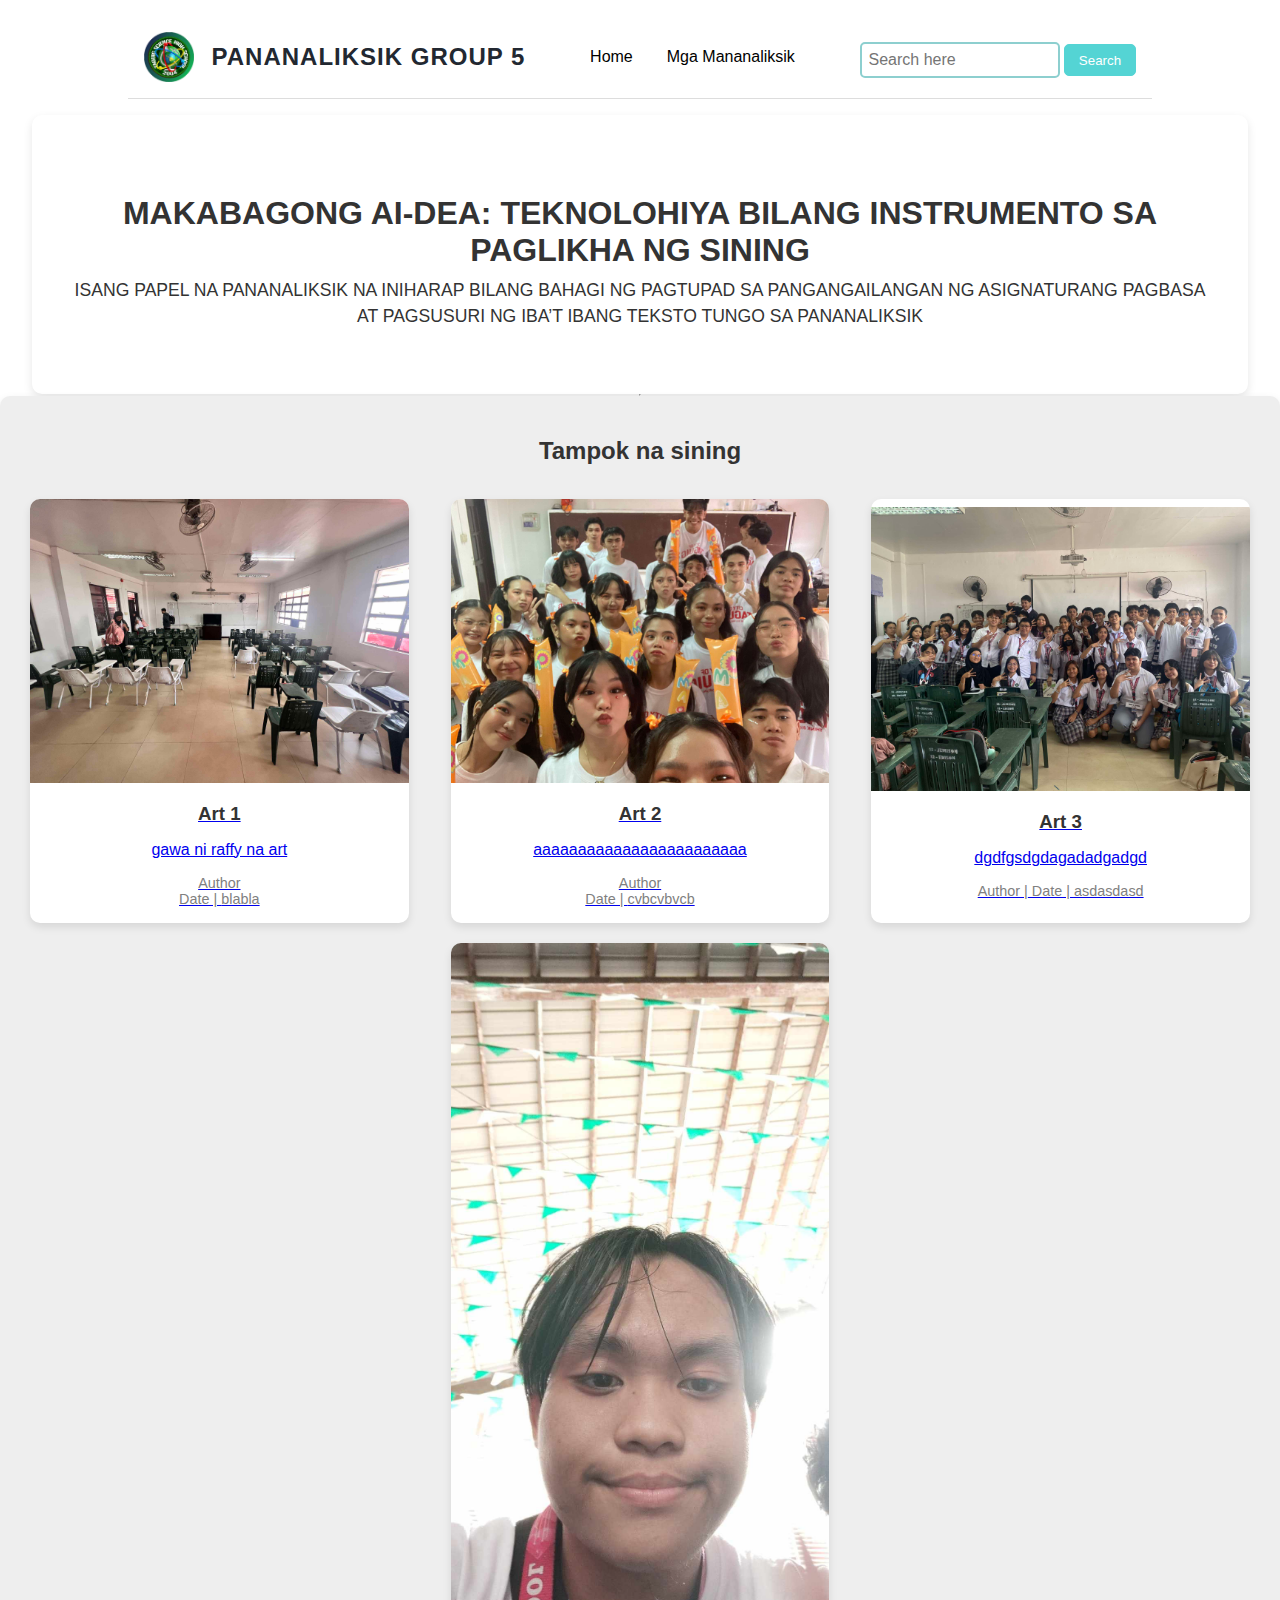
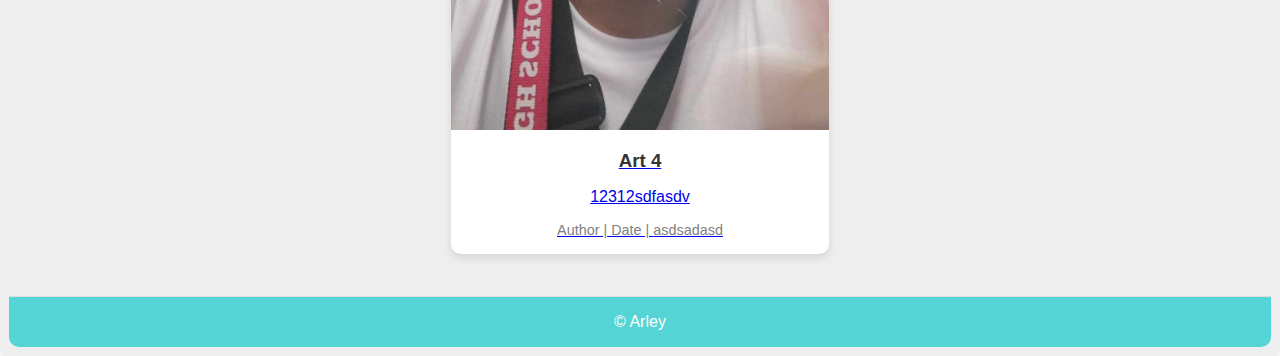
==== index.html @ d32a34a2 "Add files via upload" ====
<!DOCTYPE html>
<html lang="en">

<head>
    <meta charset="UTF-8">
    <meta http-equiv="X-UA-Compatible" content="IE=edge">
    <meta name="viewport" content="width=device-width, initial-scale=1.0">
    <title>Makabagong AI-dea</title>
    <link rel="stylesheet" href="css/style.css">
    <link rel="stylesheet" href="css/utils.css">
    <link rel="stylesheet" href="css/search.css">
</head>

<body>
<header class="m-1">
    <nav class="navigation max-width-1 margin-auto">
        <div class="navLeft">
            <a href="index.html">
                <img src="img/tagsci.png" alt="Logo" class="logo">
                <span class="logo-text">PANANALIKSIK GROUP 5</span>
            </a>
        </div>
        <div class="navCenter">
            <ul class="nav-items">
                <li class="nav-item"><a href="index.html">Home</a></li>
                <li class="nav-item"><a href="enums/members.html">Mga Mananaliksik</a></li>
            </ul>
        </div>
        <form action="/blog-in-html-css/search.html">
            <div class="navRight">
                <input type="search" name="query" class="form-input" placeholder="Search here">
                <button class="btn btn-pink" type="submit">Search</button>
            </div>
        </form>
    </nav>
</header>


<main>
    <div class="content max-width-95 margin-auto">
        <div class="content-left">
            <h1 class="m-1">MAKABAGONG AI-DEA: TEKNOLOHIYA BILANG INSTRUMENTO SA PAGLIKHA NG SINING</h1>
            <p>
                ISANG PAPEL NA PANANALIKSIK NA INIHARAP BILANG BAHAGI NG 
                PAGTUPAD SA PANGANGAILANGAN NG ASIGNATURANG PAGBASA 
                AT PAGSUSURI NG IBA’T IBANG TEKSTO TUNGO SA PANANALIKSIK
            </p>
        </div>
</main>
        <div class="max-width-1 margin-auto ">
            <hr>
        </div>
        <div class="home-div-articles p-3">
            <div class="m-2">

                <h2>Tampok na sining</h2>
            <div class="home-articles ">
    
                <div class="home-article center">
                    <a href="blogpost.html" class="text-center">

                        <img src="img/1.jpg " alt="">
                        <div class="home-article-bottom m-1">
                            <h3>Art 1</h3>
                            <p class="m-1">gawa ni raffy na art</p>
                            <div class="article-info-div text-muted">
                                <span class="m-1">Author </span><br><span> Date | </span><span> blabla</span>
                            </div>
                        </div>
                    </a>
                </div>
                <div class="home-article center">
                    <a href="blogpost.html" class="text-center">


                        <img src="img/2.jpg " alt="">
                        <div class="home-article-bottom m-1">
                            <h3>Art 2</h3>
                            <p class="m-1">aaaaaaaaaaaaaaaaaaaaaaaa</p>
                            <div class="article-info-div text-muted">
                                <span class="m-1">Author </span><br><span> Date | </span><span> cvbcvbvcb
                            </div>
                        </div>
                    </a>
                </div>
                <div class="home-article center">
                    <a href="blogpost.html" class="text-center">


                        <img src="img/3.jpg " alt="">
                        <div class="home-article-bottom m-1">
                            <h3>Art 3</h3>
                            <p class="m-1">dgdfgsdgdagadadgadgd</p>
                            <div class="article-info-div text-muted">
                                <span>Author |</span><span> Date | </span><span> asdasdasd</span>
                            </div>
                        </div>
                    </a>
                </div>
                <div class="home-article center">
                    <a href="blogpost.html" class="text-center">


                        <img src="img/4.jpg " alt="">
                        <div class="home-article-bottom m-1">
                            <h3>Art 4</h3>
                            <p class="m-1">12312sdfasdv</p>
                            <div class="article-info-div text-muted">
                                <span>Author |</span><span> Date | </span><span> asdsadasd</span>
                            </div>
                        </div>
                    </a>
                </div>

            </div>
        </div>
    </main>
    <footer class="center">
        &copy; Arley

    </footer>
</body>

</html>
---- css/style.css ----
:root {
  --faintBlue: rgb(84, 212, 212);
  --darkBlue: rgb(34, 40, 49);
  --accentPink: rgb(255, 64, 129);
  --lightGray: rgb(238, 238, 238);
}

* {
  margin: 0;
  padding: 0;
  box-sizing: border-box;
}

body {
  font-family: Arial, sans-serif;
  color: #333;
  background-color: #ffffff;
}

/* Navigation styling */
.navigation {
  background-color: #ffffff;
  color: #333;
  padding: 1em;
  display: flex;
  justify-content: space-between;
  align-items: center;
  border-bottom: 1px solid #ddd;
  transition: background-color 0.3s;
}

.navigation:hover {
  background-color: var(--lightGray);
}

.navLeft {
  font-weight: bold;
  font-size: 1.7rem;
}

.navLeft a {
  text-decoration: none;
  color: var(--faintBlue);
}

.nav-items {
  display: flex;
  justify-content: space-evenly;
}

.nav-items .nav-item {
  list-style: none;
}

.nav-items .nav-item a {
  text-decoration: none;
  color: black;
  transition: all 0.15s ease-in;
  border-radius: 5px;
  padding: 0.5rem 1rem;
  border: 1px solid transparent;
}

.nav-items .nav-item a:hover {
  border: 1px solid var(--faintBlue);
  color: white;
  background: var(--faintBlue);
}

/* Header styling */
header h1 {
  font-size: 2.5em;
  text-align: center;
  color: var(--darkBlue);
  margin-top: 1em;
}

.logo {
    height: 50px; /* Adjust the height of the logo */
    margin-right: 10px; /* Space between logo and text */
    vertical-align: middle; /* Aligns the logo with the text */
}

.logo-text {
    font-size: 1.5rem; /* Adjust font size */
    font-weight: bold; /* Make the text bold */
    color: var(--darkBlue); /* Use your defined dark blue color */
    letter-spacing: 1px; /* Add slight letter spacing */
    vertical-align: middle; /* Aligns text with the logo */
}

/* Content styling */
.content {
  display: flex;
  justify-content: center;
  align-items: center;
  padding: 2em 0;
  background-color: #ffffff;
  box-shadow: 0 4px 10px rgba(0, 0, 0, 0.1);
  border-radius: 10px;
  margin: 2em 0; /* Add margin for spacing */
}

.content-left {
  margin: 1rem;
  padding: 1rem; /* Consistent padding */
  text-align: center; /* Centered text for better layout */
}

.content-left h1 {
  margin-bottom: 0.5rem;
}

.content-left p {
  margin: 0;
  line-height: 1.5;
  font-size: 1.1em; /* Slightly larger font for readability */
}

/* Articles section */
.home-div-articles {
  padding: 2em;
  border-radius: 10px;
  box-shadow: 0 4px 10px rgba(0, 0, 0, 0.1);
  background-color: var(--lightGray);
}

.home-div-articles h2 {
  color: #333;
  margin-bottom: 1em;
  text-align: center;
}

.home-articles {
  display: flex;
  flex-wrap: wrap;
  justify-content: space-around;
}

.home-article {
  background-color: #ffffff;
  width: 30%;
  margin: 10px;
  border-radius: 10px;
  box-shadow: 0 4px 8px rgba(0, 0, 0, 0.1);
  overflow: hidden;
  text-align: center;
  transition: transform 0.2s;
}

.home-article:hover {
  transform: scale(1.05);
}

.home-article img {
  width: 100%;
  height: auto;
}

.home-article h3 {
  color: #333;
  margin-top: 10px;
}

.article-info-div {
  font-size: 0.9em;
  color: #666;
}

/* Member grid */
.member-grid {
  display: grid;
  grid-template-columns: repeat(3, 1fr);
  gap: 20px;
  margin: 20px 0;
}

/* Individual member card */
.member-card {
  text-align: center;
  border: 2px solid #ccc;
  border-radius: 8px;
  padding: 10px;
  box-shadow: 0 4px 8px rgba(0, 0, 0, 0.1);
  transition: transform 0.3s, box-shadow 0.3s;
}

.member-card:hover {
  transform: scale(1.05);
  box-shadow: 0 8px 16px rgba(0, 0, 0, 0.2);
}

.member-card img {
  width: 100%;
  aspect-ratio: 1 / 1;
  object-fit: cover;
  border-radius: 5px;
}

.member-name {
  margin-top: 8px;
  font-size: 1em;
  font-weight: bold;
  color: #333;
}

/* Footer styling */
footer {
  background-color: var(--faintBlue);
  padding: 1rem;
  color: white;
  text-align: center;
  margin-top: auto;
  border-top: 1px solid #ddd;
  border-radius: 0 0 10px 10px;
}

/* Media Queries */
@media only screen and (max-width: 800px) {
  .navigation {
    flex-direction: column;
    padding-bottom: 0;
  }
  .navigation div, .navigation form {
    margin-bottom: 1rem;
  }
}

@media only screen and (max-width: 670px) {
  .home-articles {
    justify-content: flex-start;
    width: 80vw;
  }
  .home-article {
    width: 80vw;
  }
  .home-article a img {
    width: 85vw;
  }
  .navigation div, .navigation form {
    text-align: center;
  }
  .content-left {
    width: 100%;
    font-size: 1rem;
  }
}
---- css/utils.css ----
body{
    font-family:Verdana, Geneva, Tahoma, sans-serif;
    height: 100%;
    display: flex;
    flex-direction: column;
      
}
html{
  height: 100%;
}
.max-width-95 {
  max-width: 95vw;
}
.max-width-1 {
  max-width: 80vw;
}
.max-width-2 {
  max-width: 60vw;
  
}
.margin-auto{
    margin: auto;
}
.btn{
  height: 2rem;
  width:4.5rem;
  padding: 1px;
  border-radius: 5px;
  outline: none;
  border: none;
  cursor: pointer;
  margin-top: 0.5rem;
}
.btn-pink{
  background-color: rgb(84, 212, 212);
  border: 1px solid rgb(84, 212, 212);
  color: white;
  transition: all .3s ease-in-out;

}
.btn-pink:hover{
  background-color: rgb(141, 207, 207);
  border: 2px solid rgb(127, 219, 219);
}
.form-input{
  padding: 7px;
  border: 2px solid rgb(141, 207, 207);
  border-radius: 5px;
  width: 70%;
  font-size: 1rem ;
}
.form-content{
  
  display: flex;
  flex-direction: column;
}
.form-content label{
  margin-bottom: .5rem;
}
.form-content input{
  margin-bottom: 1rem;
}
.navRight .form-input{

  width: 200px;

}
.form-input:hover{
  outline: 2px solid rgb(141, 207, 207);
  
}
.m-1{
  margin: 1rem 0rem;
}
.m-2{
  margin: 2rem 0rem;
}
.m-3{
  margin: 3rem 0rem;
}
.m-15{  
  margin: 1.5rem 0rem;
}
.m-25{
  margin: 2.5rem 0rem;
}
.center{
  display: flex;
  align-items: center;
  justify-content: center;
}
.text-muted{
color: gray;
}

.p-1{
  padding: 1vh;
}
.p-2{
  padding: 2rem;
}
.p-3{
  padding: 1vh;
}
.p-15{
  padding: 1.5rem;
}
.p-25{
  padding: 2.5rem;
}
---- css/search.css ----
.main-header{
    margin-left: 3rem;
}
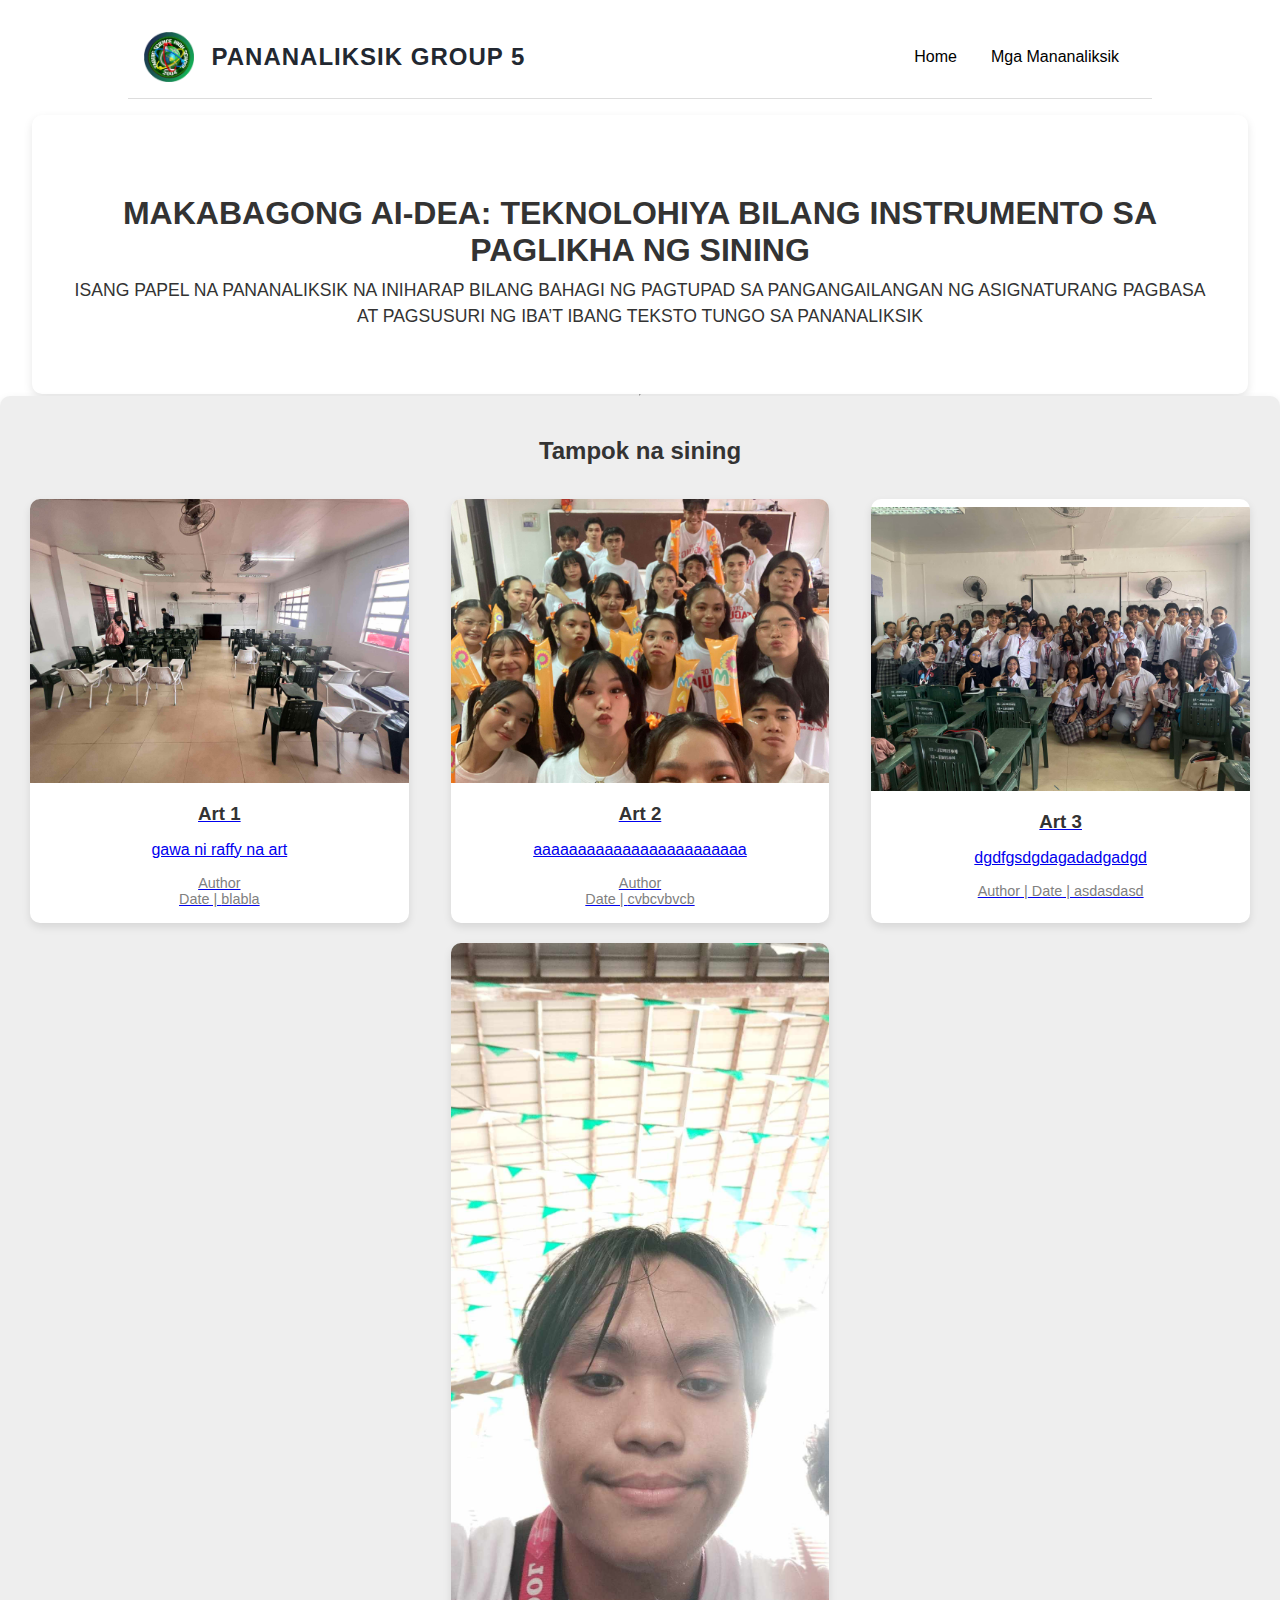
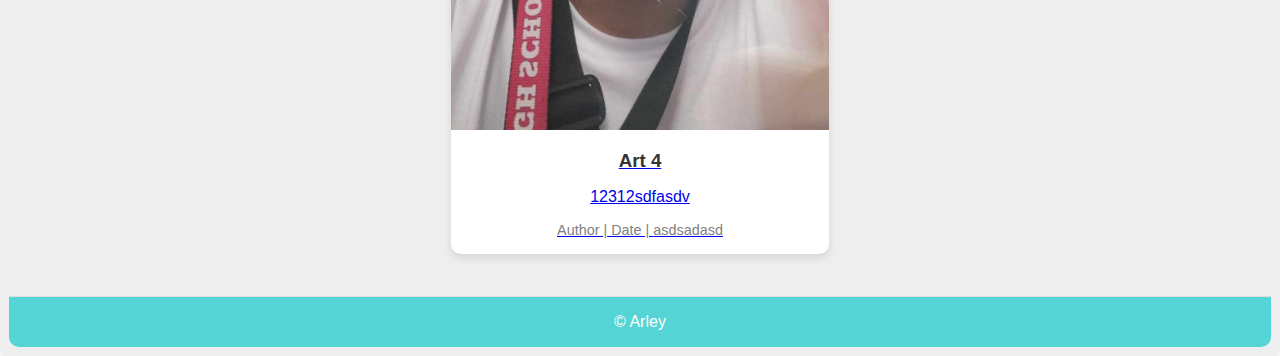
==== commit 7502da32: "Update index.html" ====
--- a/index.html
+++ b/index.html
@@ -26,12 +26,6 @@
                 <li class="nav-item"><a href="enums/members.html">Mga Mananaliksik</a></li>
             </ul>
         </div>
-        <form action="/blog-in-html-css/search.html">
-            <div class="navRight">
-                <input type="search" name="query" class="form-input" placeholder="Search here">
-                <button class="btn btn-pink" type="submit">Search</button>
-            </div>
-        </form>
     </nav>
 </header>
 
@@ -121,4 +115,4 @@
     </footer>
 </body>
 
-</html>+</html>
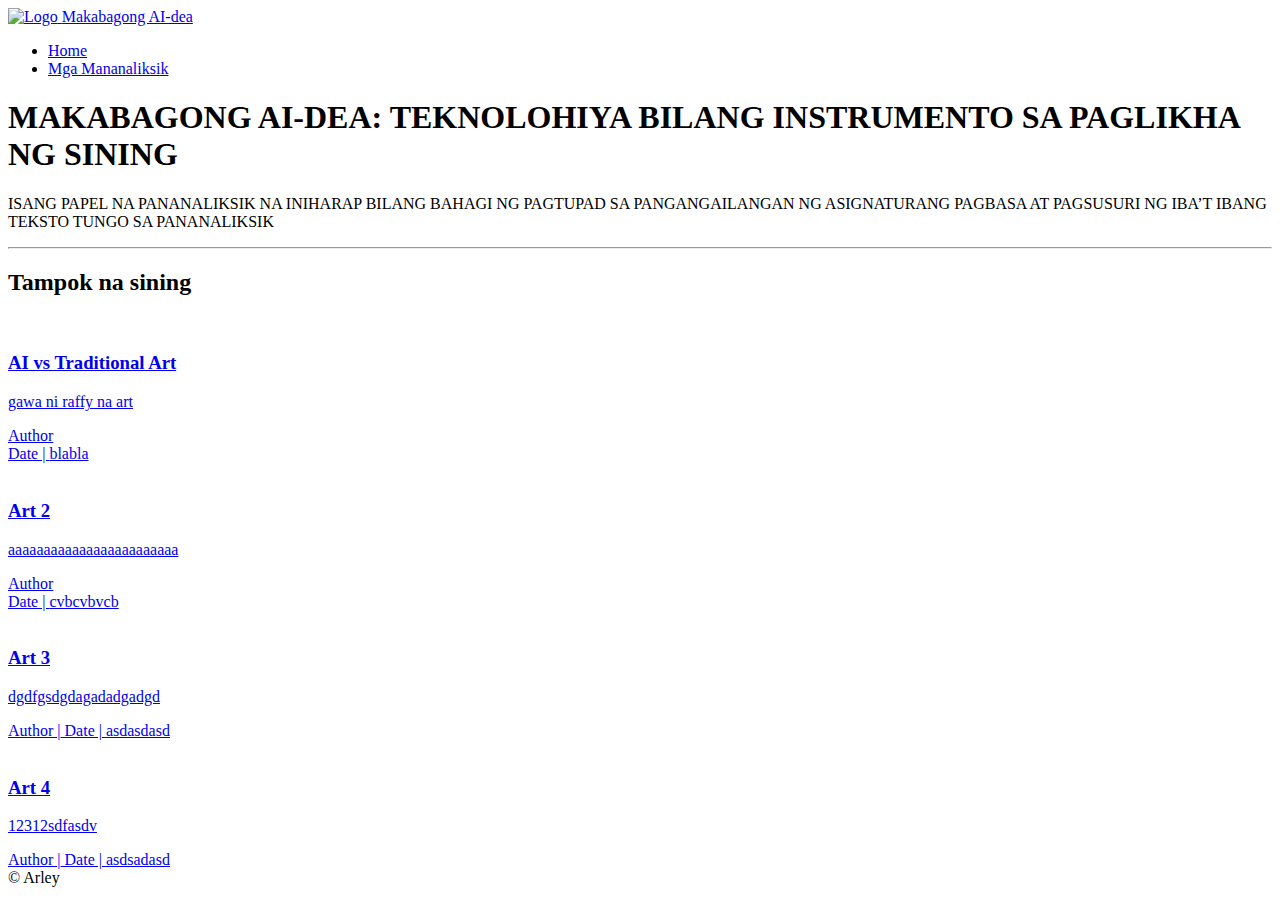
==== commit c96c931b: "Add files via upload" ====
--- a/index.html
+++ b/index.html
@@ -17,7 +17,7 @@
         <div class="navLeft">
             <a href="index.html">
                 <img src="img/tagsci.png" alt="Logo" class="logo">
-                <span class="logo-text">PANANALIKSIK GROUP 5</span>
+                <span class="logo-text">Makabagong AI-dea</span>
             </a>
         </div>
         <div class="navCenter">
@@ -51,11 +51,11 @@
             <div class="home-articles ">
     
                 <div class="home-article center">
-                    <a href="blogpost.html" class="text-center">
+                    <a href="enums/blogpost.html" class="text-center">
 
-                        <img src="img/1.jpg " alt="">
+                        <img src="img/AIVSTRAD.jfif " alt="">
                         <div class="home-article-bottom m-1">
-                            <h3>Art 1</h3>
+                            <h3>AI vs Traditional Art</h3>
                             <p class="m-1">gawa ni raffy na art</p>
                             <div class="article-info-div text-muted">
                                 <span class="m-1">Author </span><br><span> Date | </span><span> blabla</span>
@@ -64,7 +64,7 @@
                     </a>
                 </div>
                 <div class="home-article center">
-                    <a href="blogpost.html" class="text-center">
+                    <a href="enums/blogpost.html" class="text-center">
 
 
                         <img src="img/2.jpg " alt="">
@@ -78,7 +78,7 @@
                     </a>
                 </div>
                 <div class="home-article center">
-                    <a href="blogpost.html" class="text-center">
+                    <a href="enums/blogpost.html" class="text-center">
 
 
                         <img src="img/3.jpg " alt="">
@@ -92,7 +92,7 @@
                     </a>
                 </div>
                 <div class="home-article center">
-                    <a href="blogpost.html" class="text-center">
+                    <a href="enums/blogpost.html" class="text-center">
 
 
                         <img src="img/4.jpg " alt="">
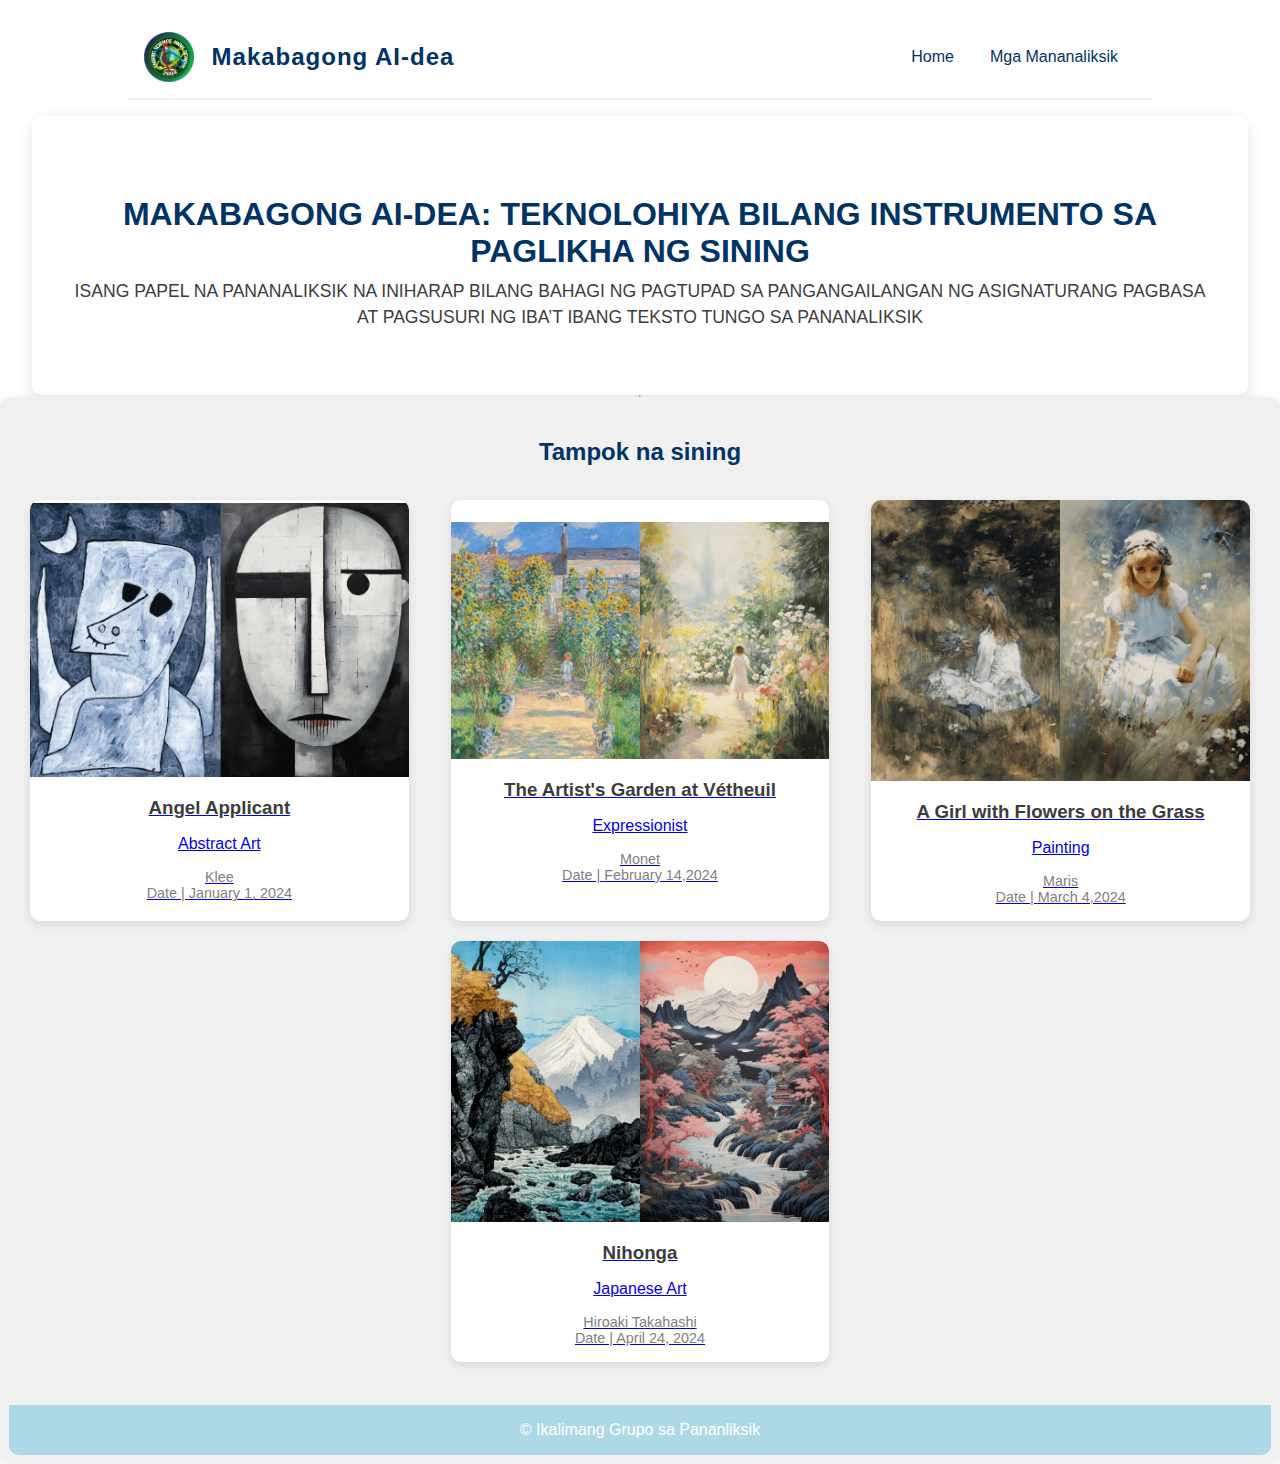
==== commit fdb82ff7: "Add files via upload" ====
--- a/index.html
+++ b/index.html
@@ -1,118 +1,118 @@
-<!DOCTYPE html>
-<html lang="en">
-
-<head>
-    <meta charset="UTF-8">
-    <meta http-equiv="X-UA-Compatible" content="IE=edge">
-    <meta name="viewport" content="width=device-width, initial-scale=1.0">
-    <title>Makabagong AI-dea</title>
-    <link rel="stylesheet" href="css/style.css">
-    <link rel="stylesheet" href="css/utils.css">
-    <link rel="stylesheet" href="css/search.css">
-</head>
-
-<body>
-<header class="m-1">
-    <nav class="navigation max-width-1 margin-auto">
-        <div class="navLeft">
-            <a href="index.html">
-                <img src="img/tagsci.png" alt="Logo" class="logo">
-                <span class="logo-text">Makabagong AI-dea</span>
-            </a>
-        </div>
-        <div class="navCenter">
-            <ul class="nav-items">
-                <li class="nav-item"><a href="index.html">Home</a></li>
-                <li class="nav-item"><a href="enums/members.html">Mga Mananaliksik</a></li>
-            </ul>
-        </div>
-    </nav>
-</header>
-
-
-<main>
-    <div class="content max-width-95 margin-auto">
-        <div class="content-left">
-            <h1 class="m-1">MAKABAGONG AI-DEA: TEKNOLOHIYA BILANG INSTRUMENTO SA PAGLIKHA NG SINING</h1>
-            <p>
-                ISANG PAPEL NA PANANALIKSIK NA INIHARAP BILANG BAHAGI NG 
-                PAGTUPAD SA PANGANGAILANGAN NG ASIGNATURANG PAGBASA 
-                AT PAGSUSURI NG IBA’T IBANG TEKSTO TUNGO SA PANANALIKSIK
-            </p>
-        </div>
-</main>
-        <div class="max-width-1 margin-auto ">
-            <hr>
-        </div>
-        <div class="home-div-articles p-3">
-            <div class="m-2">
-
-                <h2>Tampok na sining</h2>
-            <div class="home-articles ">
-    
-                <div class="home-article center">
-                    <a href="enums/blogpost.html" class="text-center">
-
-                        <img src="img/AIVSTRAD.jfif " alt="">
-                        <div class="home-article-bottom m-1">
-                            <h3>AI vs Traditional Art</h3>
-                            <p class="m-1">gawa ni raffy na art</p>
-                            <div class="article-info-div text-muted">
-                                <span class="m-1">Author </span><br><span> Date | </span><span> blabla</span>
-                            </div>
-                        </div>
-                    </a>
-                </div>
-                <div class="home-article center">
-                    <a href="enums/blogpost.html" class="text-center">
-
-
-                        <img src="img/2.jpg " alt="">
-                        <div class="home-article-bottom m-1">
-                            <h3>Art 2</h3>
-                            <p class="m-1">aaaaaaaaaaaaaaaaaaaaaaaa</p>
-                            <div class="article-info-div text-muted">
-                                <span class="m-1">Author </span><br><span> Date | </span><span> cvbcvbvcb
-                            </div>
-                        </div>
-                    </a>
-                </div>
-                <div class="home-article center">
-                    <a href="enums/blogpost.html" class="text-center">
-
-
-                        <img src="img/3.jpg " alt="">
-                        <div class="home-article-bottom m-1">
-                            <h3>Art 3</h3>
-                            <p class="m-1">dgdfgsdgdagadadgadgd</p>
-                            <div class="article-info-div text-muted">
-                                <span>Author |</span><span> Date | </span><span> asdasdasd</span>
-                            </div>
-                        </div>
-                    </a>
-                </div>
-                <div class="home-article center">
-                    <a href="enums/blogpost.html" class="text-center">
-
-
-                        <img src="img/4.jpg " alt="">
-                        <div class="home-article-bottom m-1">
-                            <h3>Art 4</h3>
-                            <p class="m-1">12312sdfasdv</p>
-                            <div class="article-info-div text-muted">
-                                <span>Author |</span><span> Date | </span><span> asdsadasd</span>
-                            </div>
-                        </div>
-                    </a>
-                </div>
-
-            </div>
-        </div>
-    </main>
-    <footer class="center">
-        &copy; Arley
-
-    </footer>
-</body>
-
-</html>
+<!DOCTYPE html>
+<html lang="en">
+
+<head>
+    <meta charset="UTF-8">
+    <meta http-equiv="X-UA-Compatible" content="IE=edge">
+    <meta name="viewport" content="width=device-width, initial-scale=1.0">
+    <title>Makabagong AI-dea</title>
+    <link rel="stylesheet" href="css/style.css">
+    <link rel="stylesheet" href="css/utils.css">
+    <link rel="stylesheet" href="css/search.css">
+</head>
+
+<body>
+<header class="m-1">
+    <nav class="navigation max-width-1 margin-auto">
+        <div class="navLeft">
+            <a href="index.html">
+                <img src="img/tagsci.png" alt="Logo" class="logo">
+                <span class="logo-text">Makabagong AI-dea</span>
+            </a>
+        </div>
+        <div class="navCenter">
+            <ul class="nav-items">
+                <li class="nav-item"><a href="index.html">Home</a></li>
+                <li class="nav-item"><a href="enums/members.html">Mga Mananaliksik</a></li>
+            </ul>
+        </div>
+    </nav>
+</header>
+
+
+<main>
+    <div class="content max-width-95 margin-auto">
+        <div class="content-left">
+            <h1 class="m-1">MAKABAGONG AI-DEA: TEKNOLOHIYA BILANG INSTRUMENTO SA PAGLIKHA NG SINING</h1>
+            <p>
+                ISANG PAPEL NA PANANALIKSIK NA INIHARAP BILANG BAHAGI NG 
+                PAGTUPAD SA PANGANGAILANGAN NG ASIGNATURANG PAGBASA 
+                AT PAGSUSURI NG IBA’T IBANG TEKSTO TUNGO SA PANANALIKSIK
+            </p>
+        </div>
+</main>
+        <div class="max-width-1 margin-auto ">
+            <hr>
+        </div>
+        <div class="home-div-articles p-3">
+            <div class="m-2">
+
+                <h2>Tampok na sining</h2>
+            <div class="home-articles ">
+    
+                <div class="home-article center">
+                    <a href="enums/blogpost.html" class="text-center">
+
+                        <img src="img/ai vs real 1.jpg " alt="">
+                        <div class="home-article-bottom m-1">
+                            <h3>Angel Applicant</h3>
+                            <p class="m-1">Abstract Art</p>
+                            <div class="article-info-div text-muted">
+                                <span class="m-1">Klee </span><br><span> Date | </span><span> January 1, 2024</span>
+                            </div>
+                        </div>
+                    </a>
+                </div>
+                <div class="home-article center">
+                    <a href="enums/blogpost.html" class="text-center">
+
+
+                        <img src="img/AivsReal2.jpg " alt="">
+                        <div class="home-article-bottom m-1">
+                            <h3>The Artist's Garden at Vétheuil </h3>
+                            <p class="m-1">Expressionist</p>
+                            <div class="article-info-div text-muted">
+                                <span class="m-1">Monet </span><br><span> Date | </span><span> February 14,2024
+                            </div>
+                        </div>
+                    </a>
+                </div>
+                <div class="home-article center">
+                    <a href="enums/blogpost.html" class="text-center">
+
+
+                        <img src="img/aivsreal 3.jpg " alt="">
+                        <div class="home-article-bottom m-1">
+                            <h3>A Girl with Flowers on the Grass</h3>
+                            <p class="m-1">Painting </p>
+                            <div class="article-info-div text-muted">
+                                <span class="m-1">Maris</span><br><span> Date | </span><span> March 4,2024</span>
+                            </div>
+                        </div>
+                    </a>
+                </div>
+                <div class="home-article center">
+                    <a href="enums/blogpost.html" class="text-center">
+
+
+                        <img src="img/aivsreal 4.jpg " alt="">
+                        <div class="home-article-bottom m-1">
+                            <h3>Nihonga </h3>
+                            <p class="m-1">Japanese Art </p>
+                            <div class="article-info-div text-muted">
+                                <span>Hiroaki Takahashi </span><br><span> Date | </span><span> April 24, 2024</span>
+                            </div>
+                        </div>
+                    </a>
+                </div>
+
+            </div>
+        </div>
+    </main>
+    <footer class="center">
+        &copy; Ikalimang Grupo sa Pananliksik
+
+    </footer>
+</body>
+
+</html>
--- a/css/style.css
+++ b/css/style.css
@@ -0,0 +1,248 @@
+:root {
+  --faintBlue: rgb(173, 216, 230); /* Light blue */
+  --darkBlue: rgb(0, 51, 102); /* Dark navy blue */
+  --accentPink: rgb(255, 105, 180); /* Hot pink */
+  --lightGray: rgb(240, 240, 240); /* Light gray */
+  --textGray: rgb(60, 60, 60); /* Darker gray for text */
+  --white: rgb(255, 255, 255); /* White */
+}
+
+* {
+  margin: 0;
+  padding: 0;
+  box-sizing: border-box;
+}
+
+body {
+  font-family: Arial, sans-serif;
+  color: var(--textGray);
+  background-color: var(--white); /* White background */
+}
+
+.navigation {
+  background-color: var(--white); /* Keep white for contrast */
+  color: var(--textGray);
+  padding: 1em;
+  display: flex;
+  justify-content: space-between;
+  align-items: center;
+  border-bottom: 2px solid var(--lightGray);
+  transition: background-color 0.3s;
+}
+
+.navigation:hover {
+  background-color: var(--lightGray);
+}
+
+.navLeft {
+  font-weight: bold;
+  font-size: 1.7rem;
+}
+
+.navLeft a {
+  text-decoration: none;
+  color: var(--faintBlue);
+}
+
+.nav-items {
+  display: flex;
+  justify-content: space-evenly;
+}
+
+.nav-items .nav-item {
+  list-style: none;
+}
+
+.nav-items .nav-item a {
+  text-decoration: none;
+  color: var(--darkBlue);
+  transition: all 0.15s ease-in;
+  border-radius: 5px;
+  padding: 0.5rem 1rem;
+  border: 2px solid transparent;
+}
+
+.nav-items .nav-item a:hover {
+  border: 2px solid var(--faintBlue);
+  color: var(--white);
+  background: var(--faintBlue);
+}
+
+header h1 {
+  font-size: 2.5em;
+  text-align: center;
+  color: var(--darkBlue);
+  margin-top: 1em;
+}
+
+.logo {
+  height: 50px; 
+  margin-right: 10px;
+  vertical-align: middle; 
+}
+
+.logo-text {
+  font-size: 1.5rem; 
+  font-weight: bold;
+  color: var(--darkBlue); 
+  letter-spacing: 1px; 
+  vertical-align: middle; 
+}
+
+.content {
+  display: flex;
+  justify-content: center;
+  align-items: center;
+  padding: 2em 0;
+  background-color: var(--white);
+  box-shadow: 0 4px 15px rgba(0, 0, 0, 0.1);
+  border-radius: 10px;
+  margin: 2em 0; 
+}
+
+.content-left {
+  margin: 1rem;
+  padding: 1rem; 
+  text-align: center;
+}
+
+.content-left h1 {
+  margin-bottom: 0.5rem;
+  color: var(--darkBlue);
+}
+
+.content-left p {
+  margin: 0;
+  line-height: 1.5;
+  font-size: 1.1em; 
+  color: var(--textGray);
+}
+
+.home-div-articles {
+  padding: 2em;
+  border-radius: 10px;
+  box-shadow: 0 4px 15px rgba(0, 0, 0, 0.1);
+  background-color: var(--lightGray);
+}
+
+.home-div-articles h2 {
+  color: var(--darkBlue);
+  margin-bottom: 1em;
+  text-align: center;
+}
+
+.home-articles {
+  display: flex;
+  flex-wrap: wrap;
+  justify-content: space-around;
+}
+
+.home-article {
+  background-color: var(--white);
+  width: 30%;
+  margin: 10px;
+  border-radius: 10px;
+  box-shadow: 0 4px 10px rgba(0, 0, 0, 0.1);
+  overflow: hidden;
+  text-align: center;
+  transition: transform 0.2s;
+}
+
+.home-article:hover {
+  transform: scale(1.05);
+}
+
+.home-article img {
+  width: 100%;
+  height: auto;
+}
+
+.home-article h3 {
+  color: var(--textGray);
+  margin-top: 10px;
+}
+
+.article-info-div {
+  font-size: 0.9em;
+  color: var(--textGray);
+}
+
+.member-grid {
+  display: grid;
+  grid-template-columns: repeat(3, 1fr);
+  gap: 20px;
+  margin: 20px 0;
+}
+
+.member-card {
+  text-align: center;
+  border: 2px solid #ccc;
+  border-radius: 8px;
+  padding: 10px;
+  box-shadow: 0 4px 15px rgba(0, 0, 0, 0.1);
+  transition: transform 0.3s, box-shadow 0.3s;
+}
+
+.member-card:hover {
+  transform: scale(1.05);
+  box-shadow: 0 8px 16px rgba(0, 0, 0, 0.2);
+}
+
+.member-card img {
+  width: 100%;
+  aspect-ratio: 1 / 1;
+  object-fit: cover;
+  border-radius: 5px;
+}
+
+.member-name {
+  margin-top: 8px;
+  font-size: 1em;
+  font-weight: bold;
+  color: var(--textGray);
+}
+
+footer {
+  background-color: var(--faintBlue);
+  padding: 1rem;
+  color: var(--white);
+  text-align: center;
+  margin-top: auto;
+  border-top: 1px solid var(--lightGray);
+  border-radius: 0 0 10px 10px;
+}
+
+@media only screen and (max-width: 800px) {
+  .navigation {
+    flex-direction: column;
+    padding-bottom: 0;
+  }
+  
+  .navigation div, .navigation form {
+    margin-bottom: 1rem;
+  }
+}
+
+@media only screen and (max-width: 670px) {
+  .home-articles {
+    justify-content: flex-start;
+    width: 80vw;
+  }
+  
+  .home-article {
+    width: 80vw;
+  }
+  
+  .home-article a img {
+    width: 85vw;
+  }
+  
+  .navigation div, .navigation form {
+    text-align: center;
+  }
+  
+  .content-left {
+    width: 100%;
+    font-size: 1rem;
+  }
+}
--- a/css/utils.css
+++ b/css/utils.css
@@ -0,0 +1,110 @@
+body{
+    font-family:Verdana, Geneva, Tahoma, sans-serif;
+    height: 100%;
+    display: flex;
+    flex-direction: column;
+      
+}
+html{
+  height: 100%;
+}
+.max-width-95 {
+  max-width: 95vw;
+}
+.max-width-1 {
+  max-width: 80vw;
+}
+.max-width-2 {
+  max-width: 60vw;
+  
+}
+.margin-auto{
+    margin: auto;
+}
+.btn{
+  height: 2rem;
+  width:4.5rem;
+  padding: 1px;
+  border-radius: 5px;
+  outline: none;
+  border: none;
+  cursor: pointer;
+  margin-top: 0.5rem;
+}
+.btn-pink{
+  background-color: rgb(84, 212, 212);
+  border: 1px solid rgb(84, 212, 212);
+  color: white;
+  transition: all .3s ease-in-out;
+
+}
+.btn-pink:hover{
+  background-color: rgb(141, 207, 207);
+  border: 2px solid rgb(127, 219, 219);
+}
+.form-input{
+  padding: 7px;
+  border: 2px solid rgb(141, 207, 207);
+  border-radius: 5px;
+  width: 70%;
+  font-size: 1rem ;
+}
+.form-content{
+  
+  display: flex;
+  flex-direction: column;
+}
+.form-content label{
+  margin-bottom: .5rem;
+}
+.form-content input{
+  margin-bottom: 1rem;
+}
+.navRight .form-input{
+
+  width: 200px;
+
+}
+.form-input:hover{
+  outline: 2px solid rgb(141, 207, 207);
+  
+}
+.m-1{
+  margin: 1rem 0rem;
+}
+.m-2{
+  margin: 2rem 0rem;
+}
+.m-3{
+  margin: 3rem 0rem;
+}
+.m-15{  
+  margin: 1.5rem 0rem;
+}
+.m-25{
+  margin: 2.5rem 0rem;
+}
+.center{
+  display: flex;
+  align-items: center;
+  justify-content: center;
+}
+.text-muted{
+color: gray;
+}
+
+.p-1{
+  padding: 1vh;
+}
+.p-2{
+  padding: 2rem;
+}
+.p-3{
+  padding: 1vh;
+}
+.p-15{
+  padding: 1.5rem;
+}
+.p-25{
+  padding: 2.5rem;
+}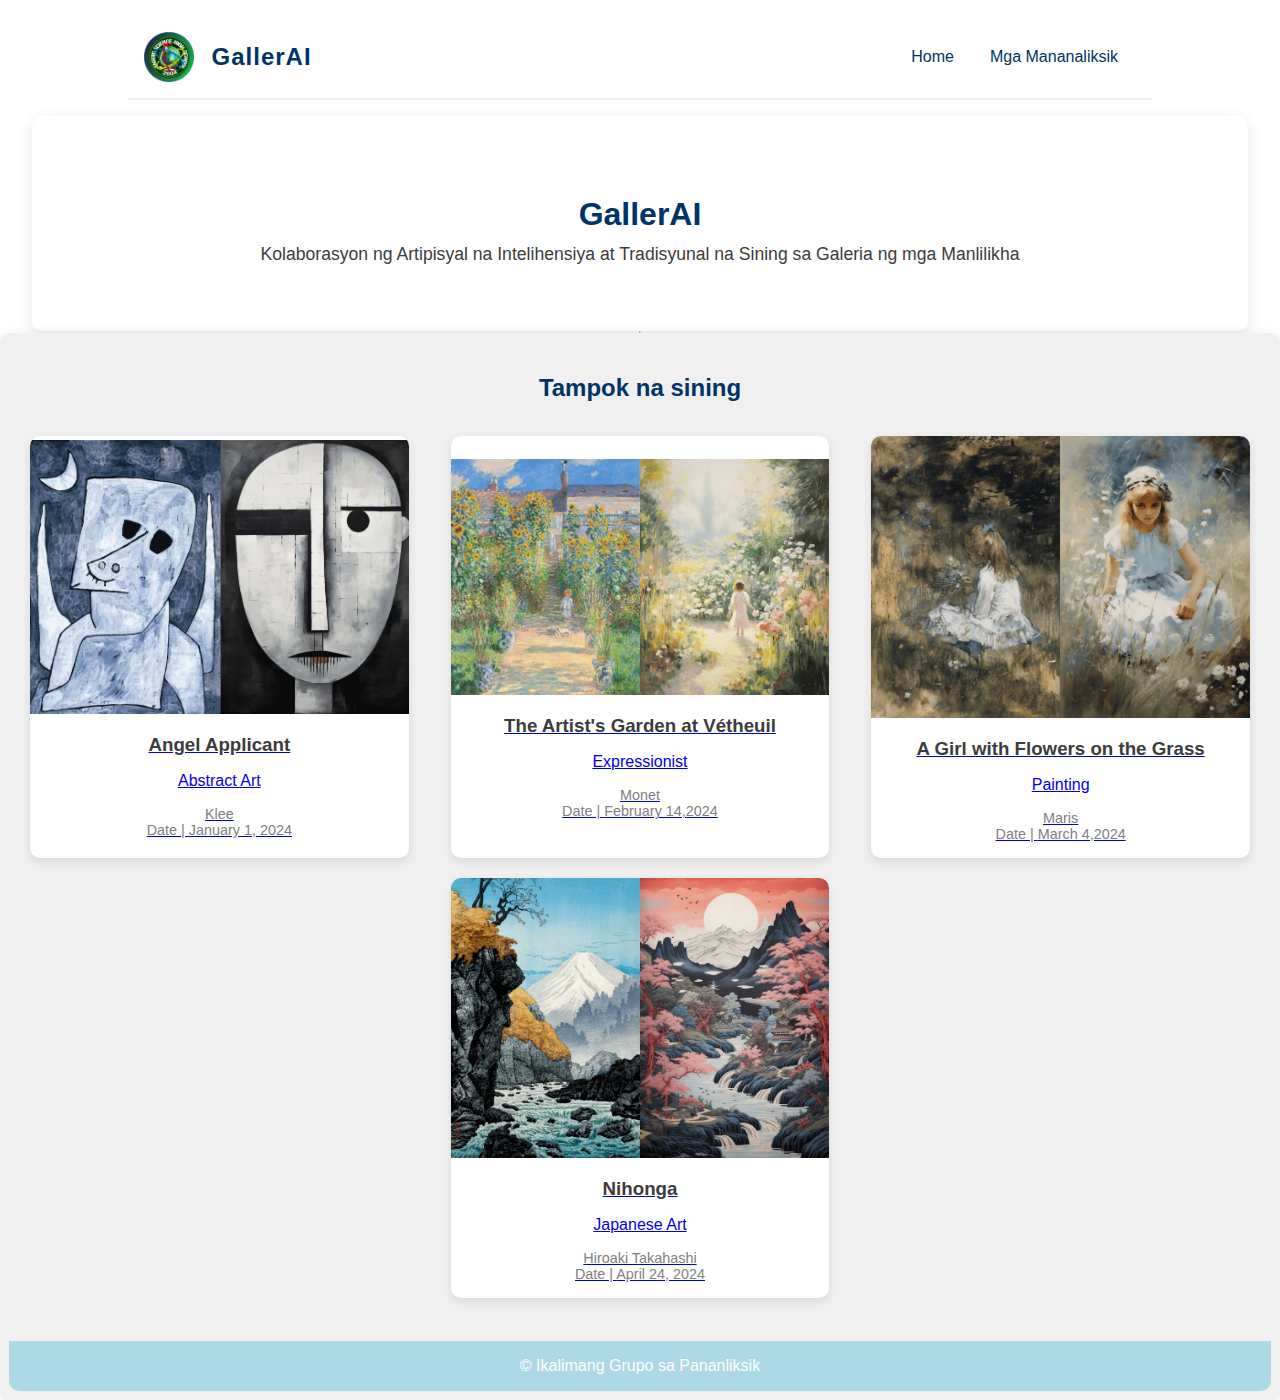
==== commit 2d8fc0b0: "Update index.html" ====
--- a/index.html
+++ b/index.html
@@ -5,7 +5,7 @@
     <meta charset="UTF-8">
     <meta http-equiv="X-UA-Compatible" content="IE=edge">
     <meta name="viewport" content="width=device-width, initial-scale=1.0">
-    <title>Makabagong AI-dea</title>
+    <title>GallerAI</title>
     <link rel="stylesheet" href="css/style.css">
     <link rel="stylesheet" href="css/utils.css">
     <link rel="stylesheet" href="css/search.css">
@@ -17,7 +17,7 @@
         <div class="navLeft">
             <a href="index.html">
                 <img src="img/tagsci.png" alt="Logo" class="logo">
-                <span class="logo-text">Makabagong AI-dea</span>
+                <span class="logo-text">GallerAI</span>
             </a>
         </div>
         <div class="navCenter">
@@ -33,11 +33,9 @@
 <main>
     <div class="content max-width-95 margin-auto">
         <div class="content-left">
-            <h1 class="m-1">MAKABAGONG AI-DEA: TEKNOLOHIYA BILANG INSTRUMENTO SA PAGLIKHA NG SINING</h1>
+            <h1 class="m-1">GallerAI</h1>
             <p>
-                ISANG PAPEL NA PANANALIKSIK NA INIHARAP BILANG BAHAGI NG 
-                PAGTUPAD SA PANGANGAILANGAN NG ASIGNATURANG PAGBASA 
-                AT PAGSUSURI NG IBA’T IBANG TEKSTO TUNGO SA PANANALIKSIK
+               Kolaborasyon ng Artipisyal na Intelihensiya at Tradisyunal na Sining sa Galeria ng mga Manlilikha
             </p>
         </div>
 </main>
